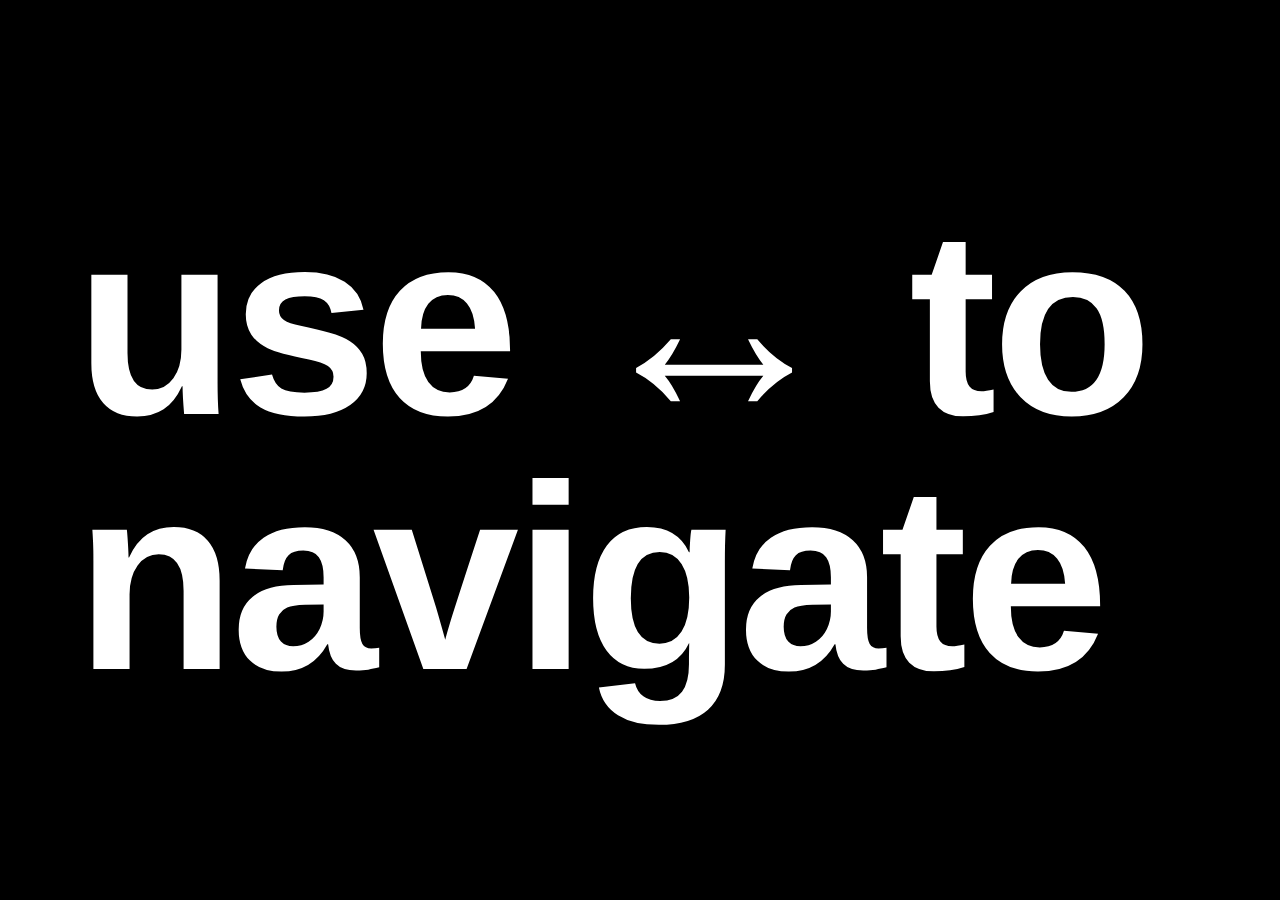
==== demo.html @ c81ec4b8 "initial commit" ====
<!DOCTYPE html><html><head><title>Big</title><meta charset='utf-8'><meta name="viewport" content="width=device-width, initial-scale=1.0, maximum-scale=1.0, user-scalable=0" /><link href='big.css' rel='stylesheet' type='text/css' /><script src='big.js'></script></head><body>


<div>use &harr; to navigate</div>
<div>        <h1>HOT // Nacis</h1>
        <p>✍ <em>a short introducon</em></p>
        <p>by Yohan boniface / @infomagicien, Will Skora @skorasaurus, @worldwidewolfford, @ a few others for helping. </p> 
      </div>


<div class="center"><em>Presentation software</em> for busy busy hackers</div>
<div>+text</div>
<div>as <em>big</em> as it can be</div>
<div time-to-next="3">and now it's perfect for ignite talks (wait 3 seconds)</div>
<div>
data in poorer areas is often scarce, incomplete, outdated, or has licensing restrictions. </div>
<div></div>
<div><em>Comparison of gmaps and osm with gif </em></div>
<div><img src='img/humanitarian-style.png' /> io</div>

<div> additionally, in crises or situations where things rapidly develop (pun?), we can edit the data OF 2 areas changing quickly. GIF </div> 

<div>no config</div>

<div>JS+CSS <a href='https://github.com/hotosm/HDM-CartoCSS/'>github.com/ hotosm/ HDM-CartoCSS</a></div>

<script type="text/javascript">
  var _gauges = _gauges || [];
  (function() {
    var t   = document.createElement('script');
    t.type  = 'text/javascript';
    t.async = true;
    t.id    = 'gauges-tracker';
    t.setAttribute('data-site-id', '4e36eb1ef5a1f53d6f000001');
    t.src = '//secure.gaug.es/track.js';
    var s = document.getElementsByTagName('script')[0];
    s.parentNode.insertBefore(t, s);
  })();
</script>
---- big.css ----
body {
  font-family: 'Helvetica';
  letter-spacing:-5px;
  background:#000;
  background-size:100%;
  color:#fff;
  margin:0;
  padding:0;
  font-weight:bold;
}

h1, h2, h3, {
  margin:0;
}
p 
{
    padding:10px 0;
    line-height:150%;
}

em, a {
  font-style:normal;
  color:#8dbd0c;
}

a {
  background: #34d0e7;
  color:#000;
  text-decoration:none;
}

img {
  width:100%;
}

div {
  cursor:pointer;
  cursor:hand;
  position:absolute;
  top:0px;
  left:0px;
  padding:75px;
  line-height:97%;
}

div.center {
  text-align:center;
}

div.imageText {
  text-shadow:0px 0px 5px rgba(0,0,0,0.2);
}
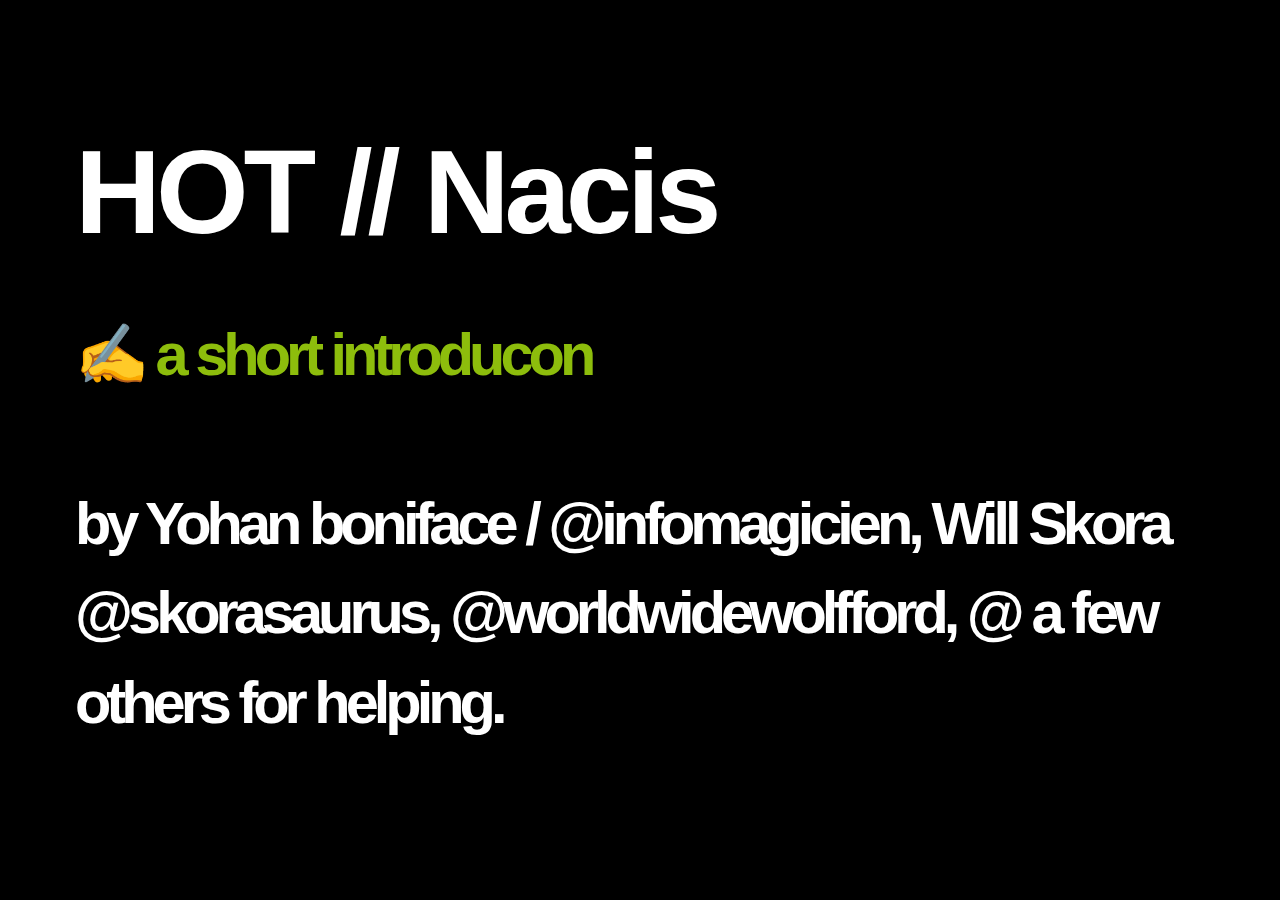
==== commit 13a082e9: "update slides, added a couple images" ====
--- a/demo.html
+++ b/demo.html
@@ -1,14 +1,13 @@
 <!DOCTYPE html><html><head><title>Big</title><meta charset='utf-8'><meta name="viewport" content="width=device-width, initial-scale=1.0, maximum-scale=1.0, user-scalable=0" /><link href='big.css' rel='stylesheet' type='text/css' /><script src='big.js'></script></head><body>
 
 
-<div>use &harr; to navigate</div>
 <div>        <h1>HOT // Nacis</h1>
         <p>✍ <em>a short introducon</em></p>
         <p>by Yohan boniface / @infomagicien, Will Skora @skorasaurus, @worldwidewolfford, @ a few others for helping. </p> 
       </div>
 
 
-<div class="center"><em>Presentation software</em> for busy busy hackers</div>
+<div class="center"><em>Wikipedia + maps </em> IMAGE </div>
 <div>+text</div>
 <div>as <em>big</em> as it can be</div>
 <div time-to-next="3">and now it's perfect for ignite talks (wait 3 seconds)</div>
@@ -16,12 +15,15 @@
 data in poorer areas is often scarce, incomplete, outdated, or has licensing restrictions. </div>
 <div></div>
 <div><em>Comparison of gmaps and osm with gif </em></div>
+<div> </div>
+
 <div><img src='img/humanitarian-style.png' /> io</div>
 
 <div> additionally, in crises or situations where things rapidly develop (pun?), we can edit the data OF 2 areas changing quickly. GIF </div> 
 
-<div>no config</div>
-
+<div><img src='img/limonade.png' /></div>
+<div><img src='img/laurent.jpg' /> </div>
+<div><img src='img/humanitarian-style.png' /> io</div>
 <div>JS+CSS <a href='https://github.com/hotosm/HDM-CartoCSS/'>github.com/ hotosm/ HDM-CartoCSS</a></div>
 
 <script type="text/javascript">
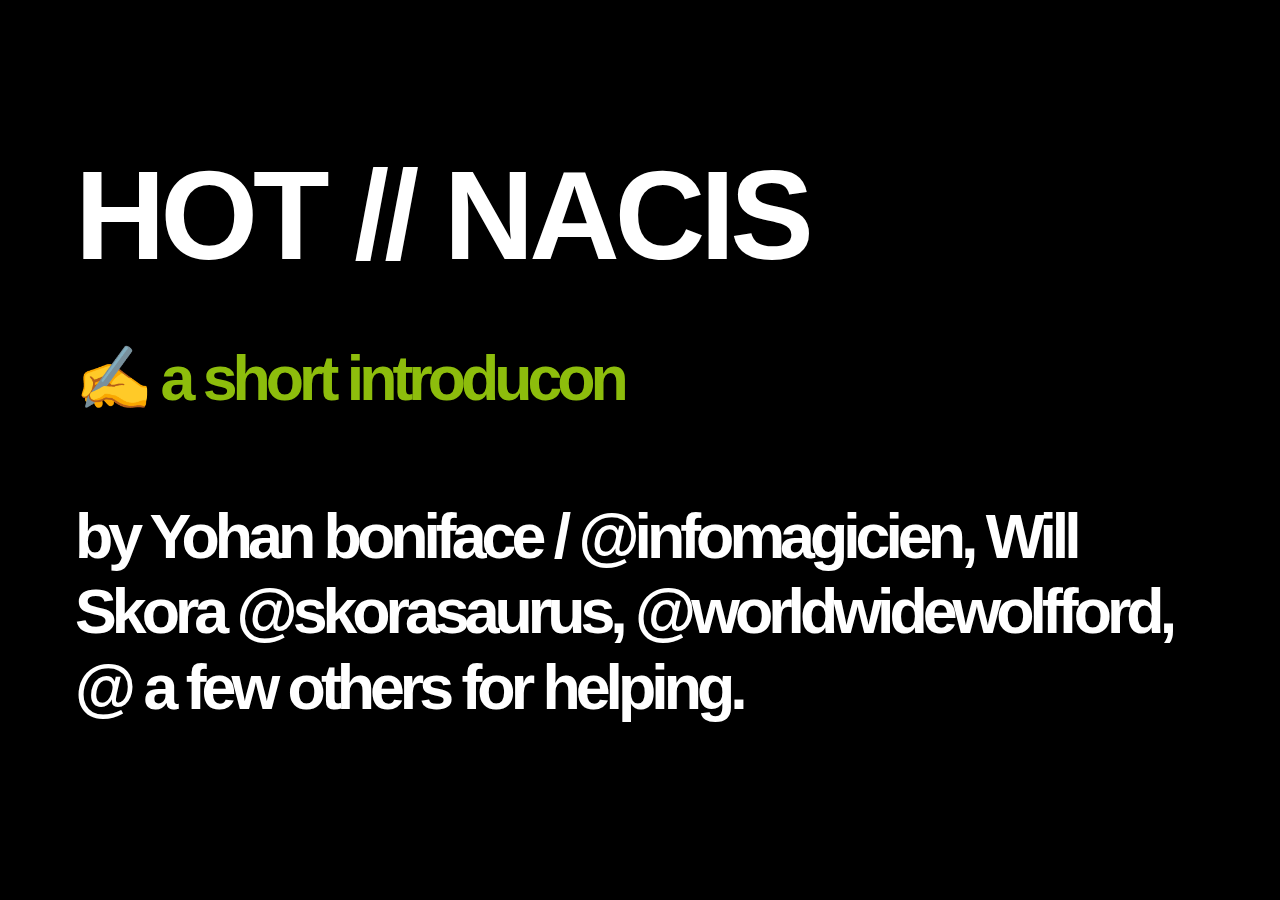
==== commit 6068473c: "add a couple more slides" ====
--- a/demo.html
+++ b/demo.html
@@ -1,7 +1,7 @@
 <!DOCTYPE html><html><head><title>Big</title><meta charset='utf-8'><meta name="viewport" content="width=device-width, initial-scale=1.0, maximum-scale=1.0, user-scalable=0" /><link href='big.css' rel='stylesheet' type='text/css' /><script src='big.js'></script></head><body>
 
 
-<div>        <h1>HOT // Nacis</h1>
+<div>        <h1>HOT // NACIS</h1>
         <p>✍ <em>a short introducon</em></p>
         <p>by Yohan boniface / @infomagicien, Will Skora @skorasaurus, @worldwidewolfford, @ a few others for helping. </p> 
       </div>
@@ -9,17 +9,38 @@
 
 <div class="center"><em>Wikipedia + maps </em> IMAGE </div>
 <div>+text</div>
-<div>as <em>big</em> as it can be</div>
+
+
 <div time-to-next="3">and now it's perfect for ignite talks (wait 3 seconds)</div>
 <div>
 data in poorer areas is often scarce, incomplete, outdated, or has licensing restrictions. </div>
 <div></div>
 <div><em>Comparison of gmaps and osm with gif </em></div>
-<div> </div>
 
 <div><img src='img/humanitarian-style.png' /> io</div>
 
-<div> additionally, in crises or situations where things rapidly develop (pun?), we can edit the data OF 2 areas changing quickly. GIF </div> 
+<div> additionally, in crises orsituations where things rapidly develop (pun?), we can edit the data OF 2 areas changing quickly. GIF </div> 
+<!-- <div><img src='img/laurent.jpg' /> </div> (harry images, before and after. )
+<div><img src='img/laurent.jpg' /> </div> -->
+
+<div> pretty colors: light and pastel</div>
+
+<div> things that are not normally on a map</div>
+
+<div>Allow users for custom maps, in print or digitally, without having to recreate the style all over again </div>
+
+<div>screenshot of QGIS</div>
+
+<div>z15: features <em> 
+hospitals, Govt POIs this is emphasized </em></div>
+<div>gif </div>
+<div> This is regular
+<p> This is in P</p>
+</div>
+<!-- HIGHWAY STYLING --> 
+
+<div>Allow users for custom maps, in print or digitally. </div>
+
 
 <div><img src='img/limonade.png' /></div>
 <div><img src='img/laurent.jpg' /> </div>
--- a/big.css
+++ b/big.css
@@ -15,7 +15,7 @@
 p 
 {
     padding:10px 0;
-    line-height:150%;
+    line-height:120%;
 }
 
 em, a {
